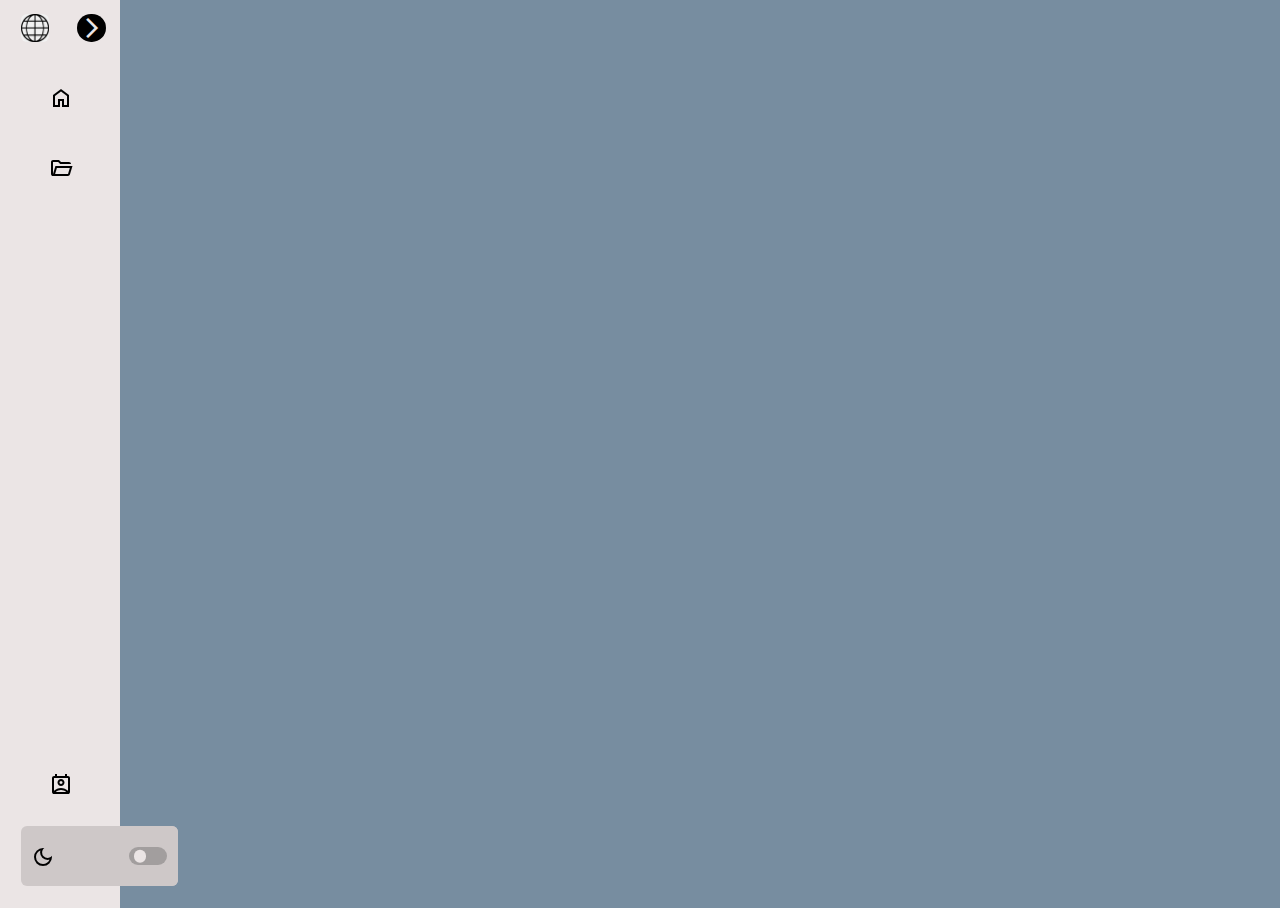
==== frontend/index.html @ 2f7f8497 "Changed foldes hierarchy structure" ====
<!DOCTYPE html>
<html lang="en">
<head>
    <meta charset="UTF-8">
    <meta name="viewport" content="width=device-width, initial-scale=1.0">
    <link rel="stylesheet" href="css/styles.css">
    <link href="https://fonts.googleapis.com/css2?family=Material+Symbols+Outlined" rel="stylesheet" />
    <link rel="stylesheet" href="https://pyscript.net/releases/2023.11.1/core.css" />
    <script type="module" src="https://pyscript.net/releases/2023.11.1/core.js"></script> 
    <title>Responsive landing page</title>
</head>
<body>
    <!-- MAIN CONTAINER INSIDE BOD.-->
    <div class="container-main">
        <!--Start of Side bar.-->
        <!-- Using <aside> for left vertical side bar instead of horizontal nav bar-->
        <aside class="sidebar-menu close">

            <header>

                <div class="sidebar-image-text">
                    <div class="image">
                        <img src="images/web_logo.png"  alt="logo">
                    </div>

                    <div class="header-text">
                        <h2>LandingPage</h2>
                    </div>
                </div>

                <div class="toggle">
                    <span class="material-symbols-outlined">
                        arrow_forward_ios
                    </span>
                </div>

            </header>
            
            <div class="sidebar-options">

                <div class="top-page option">
                    <a href="#" class="active">
                        <span class="material-symbols-outlined sidebar-icon icon">home</span>
                        <h3 class="text">Home page</h3>
                    </a>
                </div>
                
                <div class="proyects option">
                    <a href="#">
                        <span class="material-symbols-outlined sidebar-icon icon">folder_open</span>
                        <h3 class="text">Proyects</h3>
                    </a>
                </div>
                 
            </div>

            <div class="bottom-options">
                
                <div class="about option">

                    <a href="#">
                        <span class="material-symbols-outlined sidebar-icon icon">perm_contact_calendar</span>
                        <h3 class="text">About me</h3>
                    </a>

                </div>

                <div class="mode option">

                    <div class="dark-light">

                        <span class="material-symbols-outlined active icon light">
                            light_mode
                        </span>
                        <span class="material-symbols-outlined icon dark">
                            dark_mode
                        </span>
                        
                    </div>
                    <span class="mode-text text">Dark mode</span>
                    <div class="toggle-switch">
                        <span class="switch" py-click="switch_mode"></span>
                    </div>
                </div>
               
            </div>

            
        </aside>
        <!-- End of Side bar-->

        <script type="py" src="py/main.py" config="py/pyscript.toml"></script>
</body>

</html>
---- frontend/css/styles.css ----
@import url('https://fonts.googleapis.com/css2?family=Poppins:ital,wght@0,300;0,500;0,700;1,300;1,500;1,700&display=swap');  

:root{
    /*======= Colores ========*/
    --main-background: #778da0;
    --sidebar-background: #ebe5e5;
    --sidebar-text: black;
    --sidebar-icon: black;
    --toggle-bakground: black;
    --mode-background: #cec8c8;
    --mode-toggle-background: #cec8c8;
    --mode-toggle: #a29e9e; 
    
    /*======= Transiciones ========*/
    --tran-02: all 0.2s ease;
    --tran-03: all 0.3s ease;
    --tran-04: all 0.4s ease;
    --tran-05: all 0.5s ease;
    
    /*======= Distances(padding, gaps) ========*/

    /*======= Borders radius ========*/

    
}

/*====== Reusable =========*/
.sidebar-menu .header-text{
    font-size: 1rem;
    font-weight: 200;
}

.sidebar-menu .image{
    min-width: 3rem;
    display: flex;
    align-items: center;
}

.sidebar-menu .text{
    color: var(--sidebar-text);
}

.sidebar-menu .icon{
    color: var(--sidebar-icon);
}


/*===== HTML =====*/
html{
    width: 100vw;
    height: 100vh;
    font-family: 'Poppins', sans-serif;
    font-size: 0.88rem;
    user-select: none;
    overflow-x: hidden;
}

body{
    width: 100vw;
    height: 100vh;
    background-color: var(--main-background);
    transition: var(--tran-02);
}

body.dark{
    /*Light to Dark*/
    --main-background: #18191a;
    --sidebar-background: #242526;
    --mode-background: #3a3b3c;
    --mode-toggle-background: #3a3b3c;
    --mode-toggle: #a29e9e; 
    /*Dark to Light*/
    --sidebar-text: #ebe5e5;
    --sidebar-icon: #ebe5e5;
    --toggle-bakground: #ebe5e5;
}
/*============================*/
/*====== sidebar START =======*/
/*============================*/

    /*====== aside class='sidebar-menu'  =======*/
.sidebar-menu{
    position:fixed;
    top: 0;
    left: 0;
    height: 100%;
    padding: 1rem 1.5rem;
    background: var(--sidebar-background);
    display: flex;
    flex-direction: column;
    align-items: flex-start;
}
.sidebar-menu.close{
    width: 78px;
}
.sidebar-menu.close header .sidebar-image-text .header-text{
    display: none;
}
.sidebar-menu.close .text{
    opacity: 0;
}
/*====== side bar logo & text =======*/
.sidebar-menu header{
    position: relative;
}
.sidebar-menu header .sidebar-image-text{
    display: flex;
    align-items: center;
}
.sidebar-menu header .sidebar-image-text img{
    width: 2rem;
    height: 2rem;
    border-radius: 6px;
}
.sidebar-menu header .toggle{
    position: absolute;
    top: 50%;
    right: -3rem;
    transform: translateY(-50%);
    height: 2rem;
    width: 2rem;
    background: var(--toggle-bakground);
    display: flex;
    align-items: center;
    justify-content: center;
    border-radius: 50%;
    color: var(--sidebar-background);
}

/*====== sidebar options =======*/
.sidebar-menu .sidebar-options{
    position: relative;
    margin-top: 1rem;
}
    /*====== Hover to all options, except Mode =======*/
.sidebar-menu .sidebar-options .option a, .sidebar-menu .bottom-options .option a{
    display: flex;
    align-items: center;
    border-radius: 6px;
    gap: 1rem;
    text-decoration: none;
    transition: var(--tran-04);
    padding-right: 2rem;
    padding-left: 2rem;
    box-sizing: border-box;
}
/*====== Hover to all options, except Mode =======*/
.sidebar-menu .sidebar-options div:hover, .sidebar-menu .bottom-options .about:hover{
    background: var(--main-background);
    border-radius: 6px;
}

/*====== sidebar bottom options=======*/
.sidebar-menu .bottom-options{
    bottom: 3rem;
    position: absolute;
}

/*====== Dark Light Mode -=======*/
.sidebar-menu .bottom-options .mode{
    display: flex;
    align-items: center;
    border-radius: 6px;
    gap: 0.5rem;
    background: var(--mode-background);
    padding: 0 0 0 1rem;
}
.sidebar-menu .bottom-options .mode .dark-light{
    display: flex;
    flex-direction: column;
    width: 1.8rem;
    height: 1.6rem;
    align-items: center;
}
.sidebar-menu .bottom-options .mode .dark-light .light{
    opacity: 0;
}
.sidebar-menu .bottom-options .mode .icon{
    position: absolute;
}
.sidebar-menu .bottom-options .mode .toggle-switch{
    display: flex;
    min-height: 60px;
    min-width: 60px;
    border-radius: 6px;
    align-items: center;
    justify-content: center;
    background: var(--mode-toggle-background);
}
.sidebar-menu .bottom-options .mode .toggle-switch .switch{
    position: relative;
    min-height: 1.3rem;
    min-width: 2.7rem;
    border-radius: 3rem;
    background: var(--mode-toggle);
}
.sidebar-menu .bottom-options .mode .toggle-switch .switch::before{
    content: '';
    position: absolute;
    min-height: 0.9rem;
    min-width: 0.9rem;
    border-radius: 50%;
    top: 50%;
    left: 5px;
    background: var(--sidebar-background);
    transform: translateY(-50%);
    transition: var(--tran-03);
}

body.dark .sidebar-menu .bottom-options .mode .toggle-switch .switch::before{
    left: 1.5rem;
}
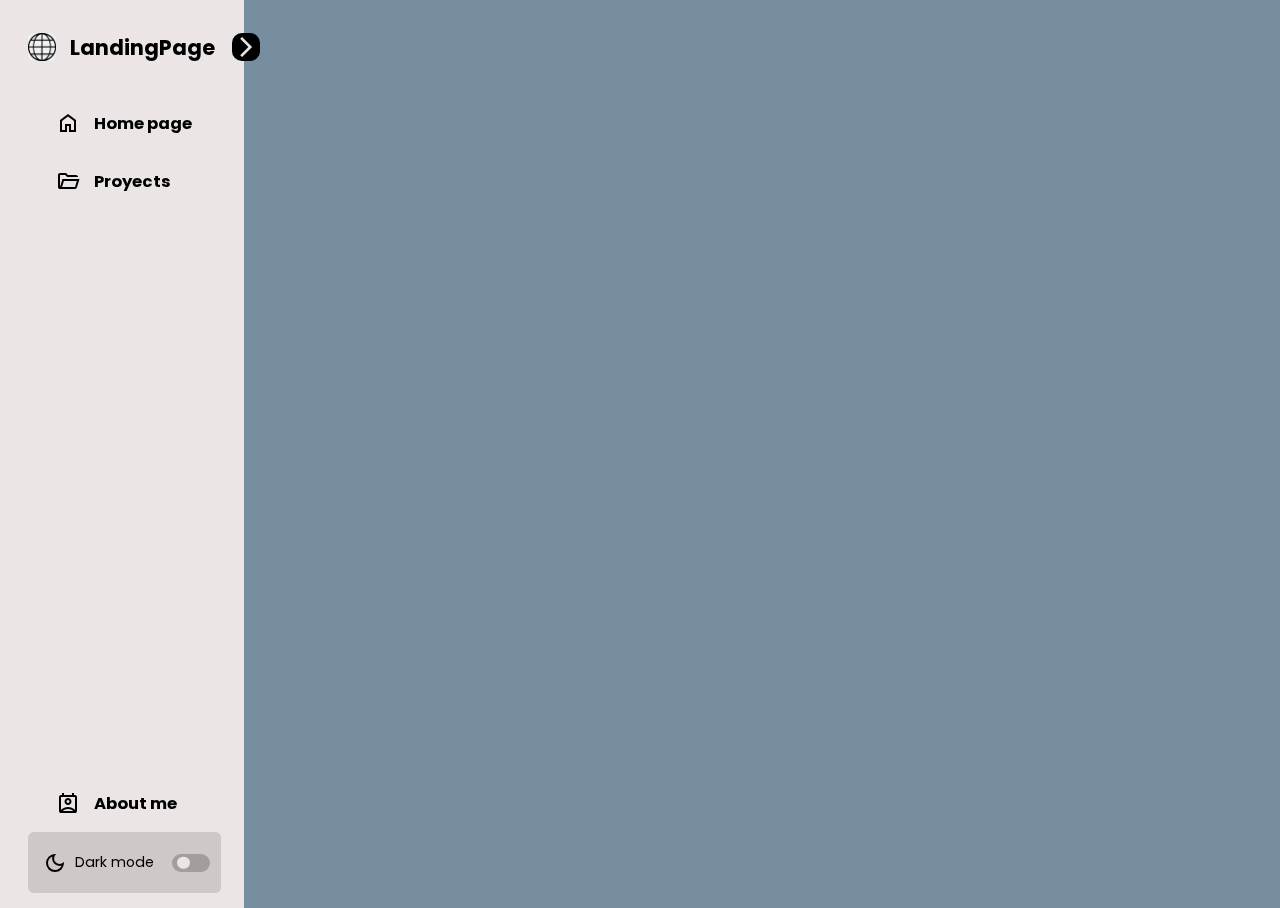
==== commit 76a2a7b5: "CSS nesting. Clean code" ====
--- a/frontend/index.html
+++ b/frontend/index.html
@@ -14,7 +14,7 @@
     <div class="container-main">
         <!--Start of Side bar.-->
         <!-- Using <aside> for left vertical side bar instead of horizontal nav bar-->
-        <aside class="sidebar-menu close">
+        <aside class="sidebar-menu">
 
             <header>
 
@@ -28,7 +28,7 @@
                     </div>
                 </div>
 
-                <div class="toggle">
+                <div class="toggle" py-click="switch_toggle">
                     <span class="material-symbols-outlined">
                         arrow_forward_ios
                     </span>
@@ -65,7 +65,7 @@
 
                 </div>
 
-                <div class="mode option">
+                <div class="mode">
 
                     <div class="dark-light">
 
--- a/frontend/css/styles.css
+++ b/frontend/css/styles.css
@@ -1,5 +1,10 @@
+/*====== IMPORTS============================================================*/
+/*==========================================================================*/
 @import url('https://fonts.googleapis.com/css2?family=Poppins:ital,wght@0,300;0,500;0,700;1,300;1,500;1,700&display=swap');  
 
+/*==========================================================================*/
+/*====== ROOT ==============================================================*/
+/*==========================================================================*/
 :root{
     /*======= Colores ========*/
     --main-background: #778da0;
@@ -23,190 +28,182 @@
 
     
 }
-
-/*====== Reusable =========*/
-.sidebar-menu .header-text{
-    font-size: 1rem;
-    font-weight: 200;
-}
-
-.sidebar-menu .image{
-    min-width: 3rem;
-    display: flex;
-    align-items: center;
-}
-
-.sidebar-menu .text{
-    color: var(--sidebar-text);
-}
-
-.sidebar-menu .icon{
-    color: var(--sidebar-icon);
-}
-
-
-/*===== HTML =====*/
+/*=================================================================================*/
+/*====== HTML & BODY ==============================================================*/
+/*=================================================================================*/
 html{
     width: 100vw;
     height: 100vh;
     font-family: 'Poppins', sans-serif;
-    font-size: 0.88rem;
+    font-size: 0.88rem; /*default 16px => 0.88*16px=14px aprox*/
     user-select: none;
     overflow-x: hidden;
 }
-
 body{
     width: 100vw;
     height: 100vh;
     background-color: var(--main-background);
     transition: var(--tran-02);
-}
-
-body.dark{
-    /*Light to Dark*/
-    --main-background: #18191a;
-    --sidebar-background: #242526;
-    --mode-background: #3a3b3c;
-    --mode-toggle-background: #3a3b3c;
-    --mode-toggle: #a29e9e; 
-    /*Dark to Light*/
-    --sidebar-text: #ebe5e5;
-    --sidebar-icon: #ebe5e5;
-    --toggle-bakground: #ebe5e5;
-}
-/*============================*/
-/*====== sidebar START =======*/
-/*============================*/
-
-    /*====== aside class='sidebar-menu'  =======*/
+    &.dark{
+        --main-background: #18191a;
+        --sidebar-background: #242526;
+        --mode-background: #3a3b3c;
+        --mode-toggle-background: #3a3b3c;
+        --mode-toggle: #a29e9e; 
+        /*Dark to Light*/
+        --sidebar-text: #ebe5e5;
+        --sidebar-icon: #ebe5e5;
+        --toggle-bakground: #ebe5e5;
+    }
+}
+
+body.dark .sidebar-menu .bottom-options .mode .toggle-switch .switch::before{
+    left: 1.5rem;
+}
+    
+/*==========================================================================*/
+/*====== SIDEBAR MENU ======================================================*/
+/*==========================================================================*/
 .sidebar-menu{
     position:fixed;
     top: 0;
     left: 0;
     height: 100%;
-    padding: 1rem 1.5rem;
+    padding: 1rem 0rem 1.5rem 2rem;
     background: var(--sidebar-background);
-    display: flex;
-    flex-direction: column;
-    align-items: flex-start;
-}
+    & .icon{color: var(--sidebar-icon);}
+    & .text{color: var(--sidebar-text);}
+    /*====== HEADER LOGO & TEXT =========*/
+    /*===================================*/
+    & header{ 
+        display: flex;
+        align-items: center;
+        & .sidebar-image-text{ 
+            display: flex;
+            align-items: center;
+            & .image{
+                display: flex;
+                & img{
+                    width: 2rem;
+                    height: 2rem;
+                    border-radius: 6px;
+                }
+            }
+            & .header-text{
+                padding: 0 0 0 1rem;
+            }
+        }
+        /*====== toggle minimize-expand =========*/
+        /*=======================================*/
+        & .toggle{
+            height: 2rem; /*size*/
+            width: 2rem;
+            display: flex; /*alignment of icon*/
+            align-items: center;
+            justify-content: center;
+            border-radius: 35%;
+            background: var(--toggle-bakground); /*color*/
+            color: var(--sidebar-background);
+            position: relative; /*position*/
+            left: 1.2rem;
+            cursor: pointer;
+        }
+    }
+
+    /*============= OPTIONS CONTAINERS POSOTION =============*/
+    /*==============================================*/
+    & .sidebar-options{
+        position: relative;
+        margin-top: 1rem;
+        & div:hover{
+            background: var(--main-background);
+            border-radius: 6px;
+            width: 90%;
+        }
+    }
+    & .bottom-options{
+        position: absolute;
+        bottom: 3rem;
+        & .about:hover{
+            background: var(--main-background);
+            border-radius: 6px;
+        }
+        & .mode{
+            display: flex;
+            align-items: center;
+            border-radius: 6px;
+            gap: 0.5rem;
+            background: var(--mode-background);
+            padding: 0 0 0 1rem;
+            
+            & .dark-light{
+                display: flex;
+                flex-direction: column;
+                width: 1.8rem;
+                height: 1.6rem;
+                align-items: center;
+                & .light{ opacity: 0; }
+            }
+
+            & .icon{position: absolute;}            }
+
+            & .toggle-switch{
+                display: flex;
+                min-height: 4.3rem;
+                min-width: 4.3rem;
+                border-radius: 6px;
+                align-items: center;
+                justify-content: center;
+                background: var(--mode-toggle-background);
+                & .switch{
+                    position: relative;
+                    min-height: 1.3rem;
+                    min-width: 2.7rem;
+                    border-radius: 3rem;
+                    background: var(--mode-toggle);
+                    cursor: pointer;
+                    /* &::before hace un puntero al padre, en este caso class="switch"*/
+                    &::before{
+                        content: '';
+                        position: absolute;
+                        min-height: 0.9rem;
+                        min-width: 0.9rem;
+                        border-radius: 50%;
+                        top: 50%;
+                        left: 5px;
+                        background: var(--sidebar-background);
+                        transform: translateY(-50%);
+                        transition: var(--tran-03);
+                    }
+                }
+            }
+    }
+    /*====== Align all class='option' with <a></> inside for links =======*/
+    /*==========================================*/
+    & .option a{
+        display: flex;
+        align-items: center;
+        border-radius: 6px;
+        gap: 1rem;
+        text-decoration: none;
+        transition: var(--tran-04);
+        padding-left: 2rem;
+        box-sizing: border-box;
+    }
+}
+    
 .sidebar-menu.close{
-    width: 78px;
-}
-.sidebar-menu.close header .sidebar-image-text .header-text{
-    display: none;
-}
-.sidebar-menu.close .text{
-    opacity: 0;
-}
-/*====== side bar logo & text =======*/
-.sidebar-menu header{
-    position: relative;
-}
-.sidebar-menu header .sidebar-image-text{
-    display: flex;
-    align-items: center;
-}
-.sidebar-menu header .sidebar-image-text img{
-    width: 2rem;
-    height: 2rem;
-    border-radius: 6px;
-}
-.sidebar-menu header .toggle{
-    position: absolute;
-    top: 50%;
-    right: -3rem;
-    transform: translateY(-50%);
-    height: 2rem;
-    width: 2rem;
-    background: var(--toggle-bakground);
-    display: flex;
-    align-items: center;
-    justify-content: center;
-    border-radius: 50%;
-    color: var(--sidebar-background);
-}
-
-/*====== sidebar options =======*/
-.sidebar-menu .sidebar-options{
-    position: relative;
-    margin-top: 1rem;
-}
-    /*====== Hover to all options, except Mode =======*/
-.sidebar-menu .sidebar-options .option a, .sidebar-menu .bottom-options .option a{
-    display: flex;
-    align-items: center;
-    border-radius: 6px;
-    gap: 1rem;
-    text-decoration: none;
-    transition: var(--tran-04);
-    padding-right: 2rem;
-    padding-left: 2rem;
-    box-sizing: border-box;
-}
-/*====== Hover to all options, except Mode =======*/
-.sidebar-menu .sidebar-options div:hover, .sidebar-menu .bottom-options .about:hover{
-    background: var(--main-background);
-    border-radius: 6px;
-}
-
-/*====== sidebar bottom options=======*/
-.sidebar-menu .bottom-options{
-    bottom: 3rem;
-    position: absolute;
-}
-
-/*====== Dark Light Mode -=======*/
-.sidebar-menu .bottom-options .mode{
-    display: flex;
-    align-items: center;
-    border-radius: 6px;
-    gap: 0.5rem;
-    background: var(--mode-background);
-    padding: 0 0 0 1rem;
-}
-.sidebar-menu .bottom-options .mode .dark-light{
-    display: flex;
-    flex-direction: column;
-    width: 1.8rem;
-    height: 1.6rem;
-    align-items: center;
-}
-.sidebar-menu .bottom-options .mode .dark-light .light{
-    opacity: 0;
-}
-.sidebar-menu .bottom-options .mode .icon{
-    position: absolute;
-}
-.sidebar-menu .bottom-options .mode .toggle-switch{
-    display: flex;
-    min-height: 60px;
-    min-width: 60px;
-    border-radius: 6px;
-    align-items: center;
-    justify-content: center;
-    background: var(--mode-toggle-background);
-}
-.sidebar-menu .bottom-options .mode .toggle-switch .switch{
-    position: relative;
-    min-height: 1.3rem;
-    min-width: 2.7rem;
-    border-radius: 3rem;
-    background: var(--mode-toggle);
-}
-.sidebar-menu .bottom-options .mode .toggle-switch .switch::before{
-    content: '';
-    position: absolute;
-    min-height: 0.9rem;
-    min-width: 0.9rem;
-    border-radius: 50%;
-    top: 50%;
-    left: 5px;
-    background: var(--sidebar-background);
-    transform: translateY(-50%);
-    transition: var(--tran-03);
-}
-
-body.dark .sidebar-menu .bottom-options .mode .toggle-switch .switch::before{
-    left: 1.5rem;
-}
+    position:fixed;
+    top: 0;
+    left: 0;
+    height: 100%;
+    padding: 1rem 0rem 1.5rem 2rem;
+    & header{
+        & .sidebar-image-text{
+            /*& .image{}*/
+            & .header-text{ display: none;}
+        }
+    }
+    
+    & .text{ display: none; }
+}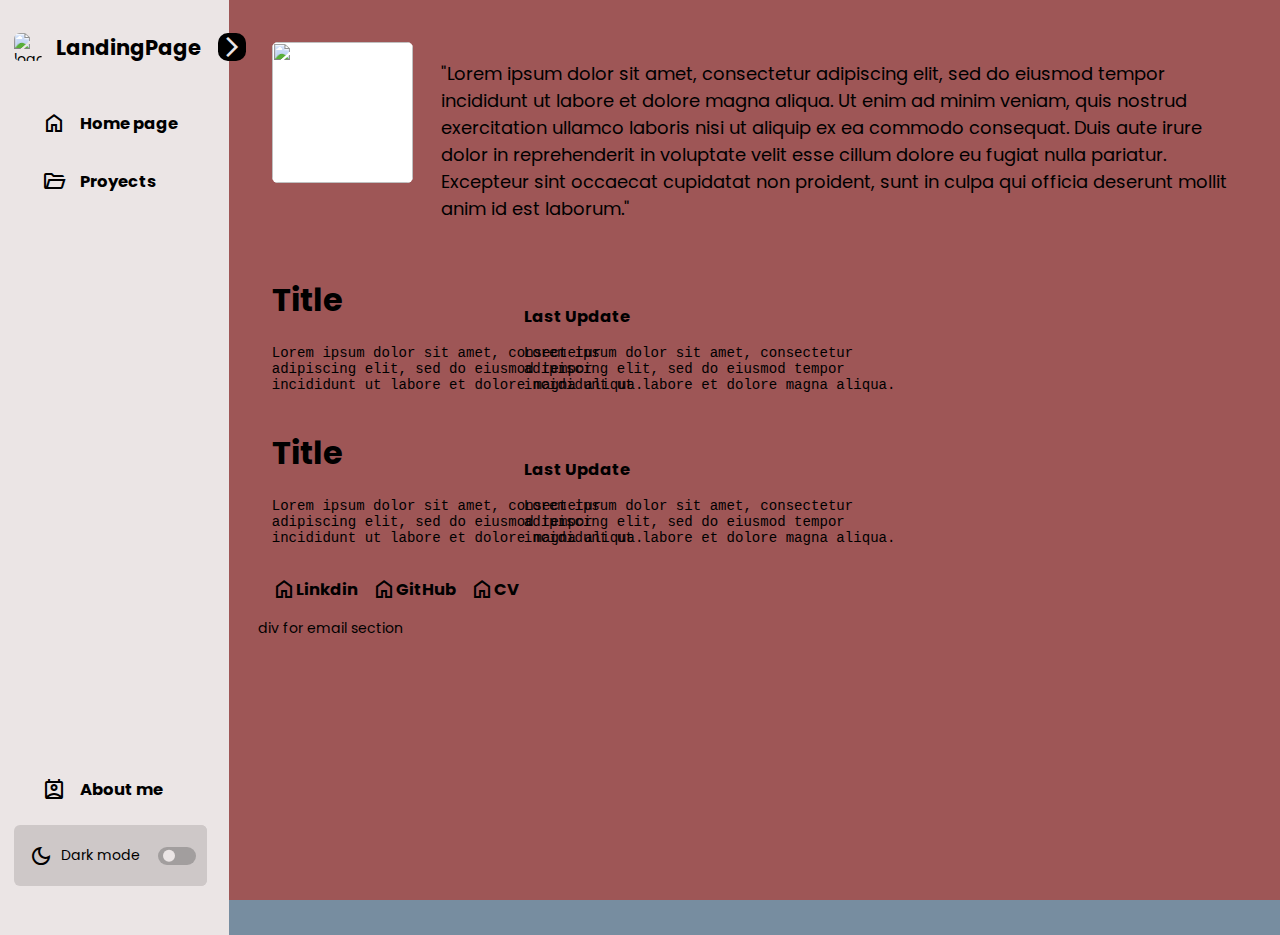
==== commit 9d62db1f: "Main content sections" ====
--- a/frontend/index.html
+++ b/frontend/index.html
@@ -10,86 +10,134 @@
     <title>Responsive landing page</title>
 </head>
 <body>
-    <!-- MAIN CONTAINER INSIDE BOD.-->
-    <div class="container-main">
         <!--Start of Side bar.-->
         <!-- Using <aside> for left vertical side bar instead of horizontal nav bar-->
-        <aside class="sidebar-menu">
-
-            <header>
-
-                <div class="sidebar-image-text">
-                    <div class="image">
-                        <img src="images/web_logo.png"  alt="logo">
-                    </div>
-
-                    <div class="header-text">
-                        <h2>LandingPage</h2>
-                    </div>
+    <aside class="sidebar-menu">
+        <header>
+            <div class="sidebar-image-text">
+                <div class="image">
+                    <img src="images/logo.png"  alt="logo">
                 </div>
-
-                <div class="toggle" py-click="switch_toggle">
-                    <span class="material-symbols-outlined">
-                        arrow_forward_ios
+                <div class="header-text">
+                    <h2>LandingPage</h2>
+                </div>
+            </div>
+            <div class="toggle" py-click="switch_toggle">
+                <span class="material-symbols-outlined">
+                    arrow_forward_ios
+                </span>
+            </div>
+        </header>
+        <div class="sidebar-options">
+            <div class="top-page option">
+                <a href="#" class="active">
+                    <span class="material-symbols-outlined sidebar-icon icon">home</span>
+                    <h3 class="sidebar-text">Home page</h3>
+                </a>
+            </div>
+            
+            <div class="proyects option">
+                <a href="#">
+                    <span class="material-symbols-outlined sidebar-icon icon">folder_open</span>
+                    <h3 class="sidebar-text">Proyects</h3>
+                </a>
+            </div>
+             
+        </div>
+        <div class="bottom-options">
+            
+            <div class="about option">
+                <a href="#">
+                    <span class="material-symbols-outlined sidebar-icon icon">perm_contact_calendar</span>
+                    <h3 class="sidebar-text">About me</h3>
+                </a>
+            </div>
+            <div class="mode">
+                <div class="dark-light">
+                    <span class="material-symbols-outlined active icon light">
+                        light_mode
                     </span>
+                    <span class="material-symbols-outlined icon dark">
+                        dark_mode
+                    </span>
+                    
                 </div>
-
-            </header>
-            
-            <div class="sidebar-options">
-
-                <div class="top-page option">
-                    <a href="#" class="active">
-                        <span class="material-symbols-outlined sidebar-icon icon">home</span>
-                        <h3 class="text">Home page</h3>
-                    </a>
+                <span class="mode-text sidebar-text">Dark mode</span>
+                <div class="toggle-switch">
+                    <span class="switch" py-click="switch_mode"></span>
+                </div>
+            </div>
+           
+        </div>
+    </aside>
+    <!-- End of Side bar-->
+    <!-- START OF MAIN CONTENT-->
+    <div class="main-content" style="background-image: url('images/background.png');">
+        <section class="about">
+            <div class="image">
+                <img src="images/perfil.png" alt="">
+            </div>
+            <div class="content-text">
+                <p class="about-me">"Lorem ipsum dolor sit amet, consectetur adipiscing elit, sed do eiusmod tempor incididunt ut labore et dolore magna aliqua. Ut enim ad minim veniam, quis nostrud exercitation ullamco laboris nisi ut aliquip ex ea commodo consequat. Duis aute irure dolor in reprehenderit in voluptate velit esse cillum dolore eu fugiat nulla pariatur. Excepteur sint occaecat cupidatat non proident, sunt in culpa qui officia deserunt mollit anim id est laborum."</p>
+            </div>
+        </section>
+        <section class="proyects">
+            <div class="proyect">
+                <div class="aux-proyect " style="width:25% ;">
+                    <h1 class="proyect-name">Title</h1>
+                    <pre class="description">Lorem ipsum dolor sit amet, consectetur 
+adipiscing elit, sed do eiusmod tempor 
+incididunt ut labore et dolore magna aliqua.</pre>
                 </div>
                 
-                <div class="proyects option">
-                    <a href="#">
-                        <span class="material-symbols-outlined sidebar-icon icon">folder_open</span>
-                        <h3 class="text">Proyects</h3>
-                    </a>
+                <div class="aux-proyect">
+                    <h3 class="last-update">Last Update</h3>
+                    <pre class="description">Lorem ipsum dolor sit amet, consectetur 
+adipiscing elit, sed do eiusmod tempor 
+incididunt ut labore et dolore magna aliqua. </pre>
                 </div>
-                 
+                
+
             </div>
+            
+            <div class="proyect">
+                <div class="aux-proyect" style="width:25% ;">
+                    <h1 class="proyect-name">Title</h1>
+                    <pre class="description">Lorem ipsum dolor sit amet, consectetur 
+adipiscing elit, sed do eiusmod tempor 
+incididunt ut labore et dolore magna aliqua. </pre>
+                </div>
+                
+                <div class="aux-proyect">
+                    <h3 class="last-update">Last Update</h3>
+                    <pre class="description">Lorem ipsum dolor sit amet, consectetur 
+adipiscing elit, sed do eiusmod tempor 
+incididunt ut labore et dolore magna aliqua. </pre>
+                </div>
+                
 
-            <div class="bottom-options">
-                
-                <div class="about option">
-
-                    <a href="#">
-                        <span class="material-symbols-outlined sidebar-icon icon">perm_contact_calendar</span>
-                        <h3 class="text">About me</h3>
-                    </a>
-
-                </div>
-
-                <div class="mode">
-
-                    <div class="dark-light">
-
-                        <span class="material-symbols-outlined active icon light">
-                            light_mode
-                        </span>
-                        <span class="material-symbols-outlined icon dark">
-                            dark_mode
-                        </span>
-                        
-                    </div>
-                    <span class="mode-text text">Dark mode</span>
-                    <div class="toggle-switch">
-                        <span class="switch" py-click="switch_mode"></span>
-                    </div>
-                </div>
-               
             </div>
-
-            
-        </aside>
-        <!-- End of Side bar-->
-
-        <script type="py" src="py/main.py" config="py/pyscript.toml"></script>
+        </section>
+        <section class="contact">
+            <div class="contact-medium">
+                <span class="material-symbols-outlined sidebar-icon icon">home</span>
+                <h3 class="sidebar-text">Linkdin</h3>
+            </div>
+            <div class="contact-medium">
+                <span class="material-symbols-outlined sidebar-icon icon">home</span>
+                <h3 class="sidebar-text">GitHub</h3>
+            </div>
+            <div class="contact-medium">
+                <span class="material-symbols-outlined sidebar-icon icon">home</span>
+                    <h3 class="sidebar-text">CV</h3>
+            </div>
+        </section>
+        <section class="mail-me">
+            div for email section
+        </section>
+        
+    </div>
+    <script type="py" src="py/main.py" config="py/pyscript.toml"></script>
 </body>
 
 </html>--- a/frontend/css/styles.css
+++ b/frontend/css/styles.css
@@ -37,11 +37,13 @@
     font-family: 'Poppins', sans-serif;
     font-size: 0.88rem; /*default 16px => 0.88*16px=14px aprox*/
     user-select: none;
-    overflow-x: hidden;
+    overflow: hidden;
 }
 body{
+    display: flex;
     width: 100vw;
     height: 100vh;
+    margin: 0;
     background-color: var(--main-background);
     transition: var(--tran-02);
     &.dark{
@@ -60,19 +62,21 @@
 body.dark .sidebar-menu .bottom-options .mode .toggle-switch .switch::before{
     left: 1.5rem;
 }
-    
+
 /*==========================================================================*/
 /*====== SIDEBAR MENU ======================================================*/
 /*==========================================================================*/
 .sidebar-menu{
-    position:fixed;
-    top: 0;
-    left: 0;
     height: 100%;
-    padding: 1rem 0rem 1.5rem 2rem;
+    padding: 1rem 0rem 1.5rem 1rem;
+    width: auto;
     background: var(--sidebar-background);
+    transition: var(--tran-02);
     & .icon{color: var(--sidebar-icon);}
-    & .text{color: var(--sidebar-text);}
+    & .sidebar-text{
+        color: var(--sidebar-text);
+        transition: var(--tran-05);
+    }
     /*====== HEADER LOGO & TEXT =========*/
     /*===================================*/
     & header{ 
@@ -123,7 +127,10 @@
     }
     & .bottom-options{
         position: absolute;
-        bottom: 3rem;
+        bottom: 1rem;
+        display: flex;
+        flex-direction: column;
+        gap: 0.5rem;
         & .about:hover{
             background: var(--main-background);
             border-radius: 6px;
@@ -147,6 +154,102 @@
 
             & .icon{position: absolute;}            }
 
+            & .toggle-switch{
+                display: flex;
+                min-height: 4.3rem;
+                min-width: 4.3rem;
+                border-radius: 6px;
+                align-items: center;
+                justify-content: center;
+                background: var(--mode-toggle-background);
+                & .switch{
+                    position: relative;
+                    min-height: 1.3rem;
+                    min-width: 2.7rem;
+                    border-radius: 3rem;
+                    background: var(--mode-toggle);
+                    cursor: pointer;
+                    /* &::before hace un puntero al padre, en este caso class="switch"*/
+                    /*Equivale a .switch::before*/
+                    &::before{
+                        content: '';
+                        position: absolute;
+                        min-height: 0.9rem;
+                        min-width: 0.9rem;
+                        border-radius: 50%;
+                        top: 50%;
+                        left: 5px;
+                        background: var(--sidebar-background);
+                        transform: translateY(-50%);
+                        transition: var(--tran-03);
+                    }
+                }
+            }
+    }
+    /*====== Align all class='option' with <a></> inside for links =======*/
+    /*==========================================*/
+    & .option a{
+        display: flex;
+        align-items: center;
+        border-radius: 6px;
+        gap: 1rem;
+        text-decoration: none;
+        transition: var(--tran-04);
+        padding-left: 2rem;
+        box-sizing: border-box;
+    }
+    /*====== CLOSED NAV BAR ===========================*/
+    /*====================================================*/
+    &.close{
+        .sidebar-text{ display: none; }
+        .header-text{ display: none;}
+        padding: 1rem 1rem 1.5rem 1rem;
+        & header{
+            display: flex;
+            /*align-items: center;*/
+            position: relative;
+            left: 1rem;
+        }
+        & .sidebar-options{
+            position: relative;
+            margin-top: 2rem;
+            & div:hover{
+                background: var(--main-background);
+                border-radius: 6px;
+                width: 70%;
+            }
+        }
+        & .bottom-options{
+            position: absolute;
+            bottom: 1rem;
+            display: flex;
+            flex-direction: column;
+            gap: 0.5rem;
+            & .about:hover{
+                background: var(--main-background);
+                border-radius: 6px;
+                width: 70%;
+            }
+            & .mode{
+                display: flex;
+                align-items: center;
+                border-radius: 6px;
+                gap: 0rem;
+                background: var(--mode-background);
+                padding: 0 0 0 0rem;
+                
+                & .dark-light{
+                    display: none;
+                    flex-direction: column;
+                    width: 1.8rem;
+                    height: 1.6rem;
+                    align-items: center;
+                    & .light{ opacity: 0; }
+                }
+    
+                & .icon{position: absolute;}            
+            }
+    
             & .toggle-switch{
                 display: flex;
                 min-height: 4.3rem;
@@ -177,33 +280,70 @@
                     }
                 }
             }
-    }
-    /*====== Align all class='option' with <a></> inside for links =======*/
-    /*==========================================*/
-    & .option a{
-        display: flex;
-        align-items: center;
-        border-radius: 6px;
-        gap: 1rem;
-        text-decoration: none;
-        transition: var(--tran-04);
-        padding-left: 2rem;
-        box-sizing: border-box;
-    }
-}
-    
-.sidebar-menu.close{
-    position:fixed;
-    top: 0;
-    left: 0;
-    height: 100%;
-    padding: 1rem 0rem 1.5rem 2rem;
-    & header{
-        & .sidebar-image-text{
-            /*& .image{}*/
-            & .header-text{ display: none;}
-        }
-    }
-    
-    & .text{ display: none; }
+        }
+        & .option{
+            /*Aca se puede jugar con margin para desplazar elementos*/
+            /*Idem para la barra abierta*/
+            /*El padding aplica para el hover, el margin NO*/
+            position: relative;
+            left: 0.7rem;
+            & a{ padding: 0.5rem 0.5rem 0.5rem 0.5rem; }
+                        
+        }
+    }
+}
+
+.main-content{
+    background-color: rgb(158, 86, 86);
+    overflow: auto;
+    & section{
+        margin-left: 2rem;
+        /*height para tantear. Todo contenido misma heigth o diferentes?*/
+        /*height: 50%;*/
+        
+        &.about{
+            display: flex;
+            margin: 2rem 2rem 0;
+            & .image{
+                margin: 1rem;
+                & img{
+                    width: 10rem;
+                    height: 10rem;
+                    border-radius: 6px;
+                    background: white;
+                }
+            }
+            & .content-text{
+
+                font-size: large;
+                margin: 1rem;
+            }
+        }
+
+        &.proyects{
+            display: flex;
+            flex-direction: column;
+            margin-left: 2rem;
+            & .proyect{
+                display: flex;
+                margin-left: 1rem;
+                align-items: end;
+                & .proyect-name{
+                    font-size: xx-large;
+                }
+                & .description{
+                    width: 50%;
+                }
+            }
+        }
+
+        &.contact{
+            display: flex;
+            & .contact-medium{
+                display: flex;
+                align-items: center;
+                margin-left: 1rem;
+            }
+        }
+    }
 }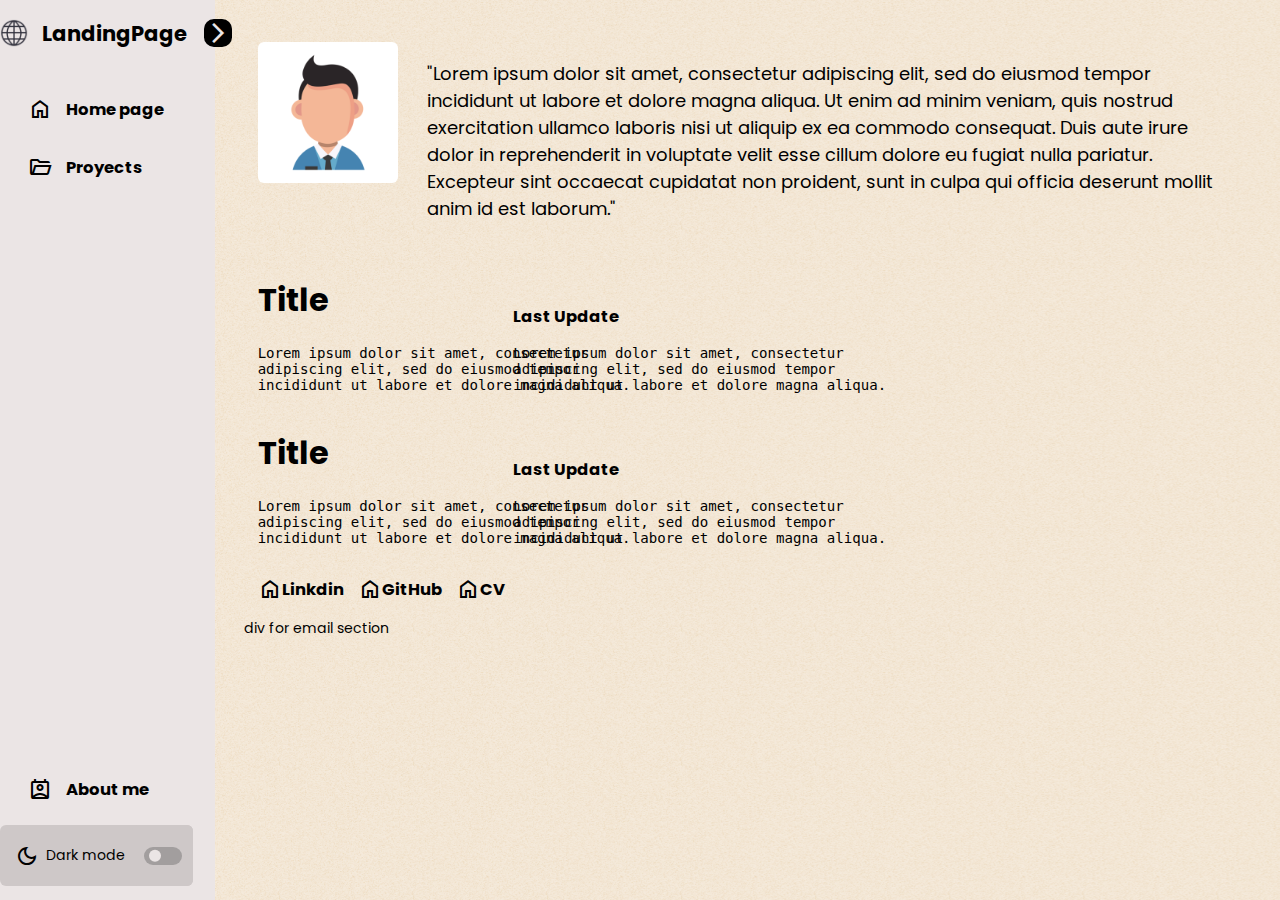
==== commit 7e58bd04: "COmmit para reacomodar todo. Ni idea que hay bien o mal. Limpio a partir de aca" ====
--- a/frontend/index.html
+++ b/frontend/index.html
@@ -11,8 +11,7 @@
 </head>
 <body>
         <!--Start of Side bar.-->
-        <!-- Using <aside> for left vertical side bar instead of horizontal nav bar-->
-    <aside class="sidebar-menu">
+    <div class="sidebar-menu">
         <header>
             <div class="sidebar-image-text">
                 <div class="image">
@@ -69,7 +68,7 @@
             </div>
            
         </div>
-    </aside>
+    </div>
     <!-- End of Side bar-->
     <!-- START OF MAIN CONTENT-->
     <div class="main-content" style="background-image: url('images/background.png');">
--- a/frontend/css/styles.css
+++ b/frontend/css/styles.css
@@ -68,7 +68,7 @@
 /*==========================================================================*/
 .sidebar-menu{
     height: 100%;
-    padding: 1rem 0rem 1.5rem 1rem;
+    padding: 0rem 0rem 0rem 0rem;
     width: auto;
     background: var(--sidebar-background);
     transition: var(--tran-02);
